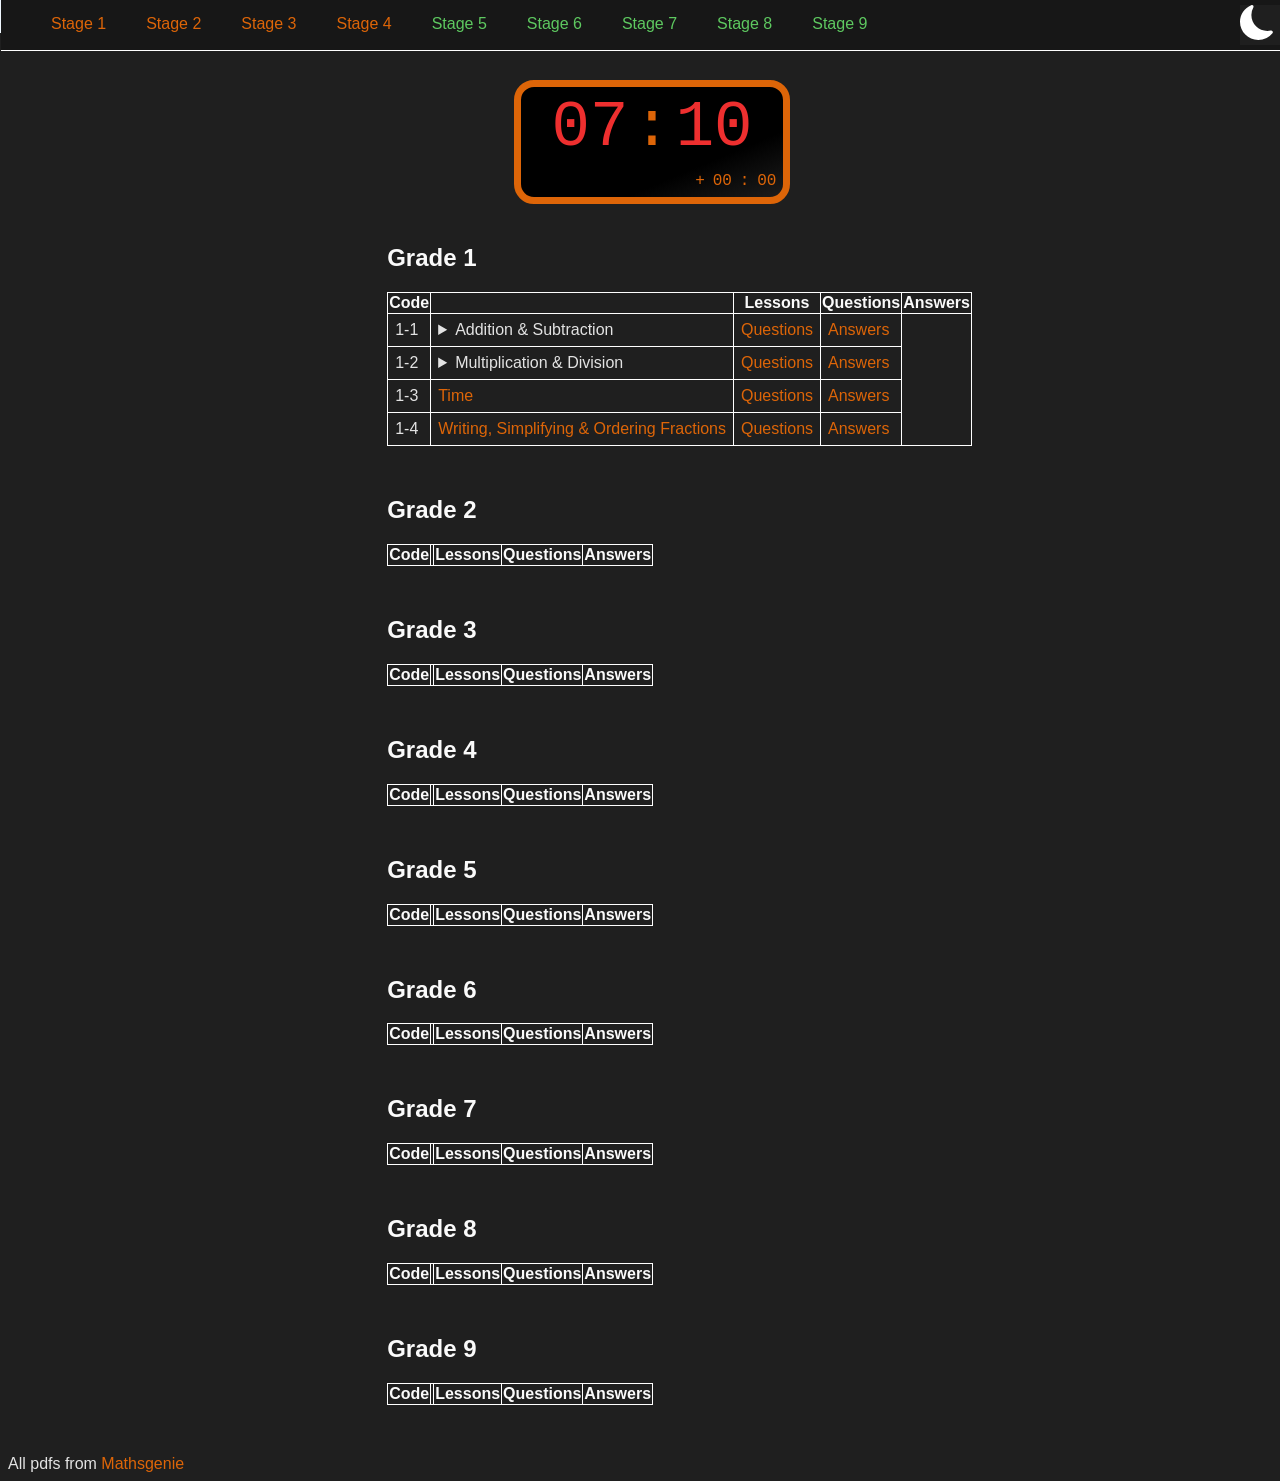
==== MathsGenie/index.html @ 3289e848 "FINALLY" ====
<!DOCTYPE html>
<html>
    <head>
        <link rel="stylesheet" href="style.css">

        <title>MathsGenie Exam Question PDFs</title>
        <script src="Javascript/library.js" type="module"></script>
        <script src="Javascript/loading.js" type="module"></script>

        <title>MathsGenie Exam Question PDFs</title>
    </head>

    <body>
        <header>
        <nav>
            <ul>
                <li><a href="#grade1">Stage 1</a></li>
                <li><a href="#grade2">Stage 2</a></li>
                <li><a href="#grade3">Stage 3</a></li>
                <li><a href="#grade4">Stage 4</a></li>
                <li><a href="#grade5" class="higher">Stage 5</a></li>
                <li><a href="#grade6" class="higher">Stage 6</a></li>
                <li><a href="#grade7" class="higher">Stage 7</a></li>
                <li><a href="#grade8" class="higher">Stage 8</a></li>
                <li><a href="#grade9" class="higher">Stage 9</a></li>
            </ul>

            <svg id="themeButton" xmlns="http://www.w3.org/2000/svg" width="40" height="40" fill="currentColor" class="bi bi-sun" viewBox="0 0 16 16">
                <path d="M8 11a3 3 0 1 1 0-6 3 3 0 0 1 0 6m0 1a4 4 0 1 0 0-8 4 4 0 0 0 0 8M8 0a.5.5 0 0 1 .5.5v2a.5.5 0 0 1-1 0v-2A.5.5 0 0 1 8 0m0 13a.5.5 0 0 1 .5.5v2a.5.5 0 0 1-1 0v-2A.5.5 0 0 1 8 13m8-5a.5.5 0 0 1-.5.5h-2a.5.5 0 0 1 0-1h2a.5.5 0 0 1 .5.5M3 8a.5.5 0 0 1-.5.5h-2a.5.5 0 0 1 0-1h2A.5.5 0 0 1 3 8m10.657-5.657a.5.5 0 0 1 0 .707l-1.414 1.415a.5.5 0 1 1-.707-.708l1.414-1.414a.5.5 0 0 1 .707 0m-9.193 9.193a.5.5 0 0 1 0 .707L3.05 13.657a.5.5 0 0 1-.707-.707l1.414-1.414a.5.5 0 0 1 .707 0m9.193 2.121a.5.5 0 0 1-.707 0l-1.414-1.414a.5.5 0 0 1 .707-.707l1.414 1.414a.5.5 0 0 1 0 .707M4.464 4.465a.5.5 0 0 1-.707 0L2.343 3.05a.5.5 0 1 1 .707-.707l1.414 1.414a.5.5 0 0 1 0 .708"/>
            </svg>
        </nav>
    
        <div id="clock" style="cursor: pointer;">
            <span id="hrs"></span> 
            <span id=":" class="difficultClockStuff">:</span>
            <span id="mins"></span>

            <div id="deficitContainer">
                <span id="deficitSign" class="difficultClockStuff">+</span>
                <span id="defictHrs">..</span>
                <span id="deficit:" class="difficultClockStuff">:</span>
                <span id="deficitMins">..</span>
            </div>
        </div>
        </header>

        <main>
        <section id="grade1">
            <h1 id="1header" class="header">Grade 1</h1>
            <table id="1table">
                <tr id="1headersRow" class="headersRow">
                    <th>Code</th>
                    <th></th>
                    <th>Lessons</th>
                    <th>Questions</th>
                    <th>Answers</th>
                    </tr>
            </table>
        </section>

        <section id="grade2">
            <h1 id="2header" class="header">Grade 2</h1>
            <table id="2table">
                <tr id="2headersRow" class="headersRow">
                    <th>Code</th>
                    <th></th>
                    <th>Lessons</th>
                    <th>Questions</th>
                    <th>Answers</th>
                    </tr>
            </table>
        </section>

        <section id="grade3">
            <h1 id="3header" class="header">Grade 3</h1>
            <table id="3table">
                <tr id="3headersRow" class="headersRow">
                    <th>Code</th>
                    <th></th>
                    <th>Lessons</th>
                    <th>Questions</th>
                    <th>Answers</th>
                    </tr>
            </table>
        </section>

            <section id="grade4">
                <h1 id="4header" class="header">Grade 4</h1>
            <table id="4table">
                <tr id="4headersRow" class="headersRow">
                    <th>Code</th>
                    <th></th>
                    <th>Lessons</th>
                    <th>Questions</th>
                    <th>Answers</th>
                    </tr>
            </table>
        </section>

        <section id="grade5" class="higher">
            <h1 id="5header" class="header">Grade 5</h1>
            <table id="5table">
                <tr id="5headersRow" class="headersRow">
                    <th>Code</th>
                    <th></th>
                    <th>Lessons</th>
                    <th>Questions</th>
                    <th>Answers</th>
                    </tr>
            </table>
        </section>

        <section id="grade6" class="higher">
                <h1 id="6header" class="header">Grade 6</h1>
            <table id="6table">
                <tr id="6headersRow" class="headersRow">
                    <th>Code</th>
                    <th></th>
                    <th>Lessons</th>
                    <th>Questions</th>
                    <th>Answers</th>
                    </tr>
            </table>
        </section>

        <section id="grade7" class="higher">
                <h1 id="7header" class="header">Grade 7</h1>
            <table id="7table">
                <tr id="7headersRow" class="headersRow">
                    <th>Code</th>
                    <th></th>
                    <th>Lessons</th>
                    <th>Questions</th>
                    <th>Answers</th>
                    </tr>
            </table>
        </section>

        <section id="grade8" class="higher">
                <h1 id="8header" class="header">Grade 8</h1>
            <table id="8table">
                <tr id="8headersRow" class="headersRow">
                    <th>Code</th>
                    <th></th>
                    <th>Lessons</th>
                    <th>Questions</th>
                    <th>Answers</th>
                    </tr>
            </table>
        </section>

        <section id="grade9" class="higher">
                <h1 id="9header" class="header">Grade 9</h1>
            <table id="9table">
                <tr id="9headersRow" class="headersRow">
                    <th>Code</th>
                    <th></th>
                    <th>Lessons</th>
                    <th>Questions</th>
                    <th>Answers</th>
                    </tr>
            </table>
        </section>

        </main>

        <footer> All pdfs from <a href="https/:MathsGenie.co.uk">Mathsgenie</a></footer>
    </body>
</html>
---- MathsGenie/style.css ----
:root {
  --bg: hsl(0,0%,90%);
  --nav-bg: hsl(0,0%,93%);
  --clock-bg: linear-gradient(to bottom right, hsl(0,0%,90%) 70%, hsl(0,0%,98%) );
  --header: hsl(0,0%,10%);
  --text: hsl(0,0%,20%);
  --anchor: hsl(26, 93%, 55%);
  --anchor-hover: hsl(26,93%,50%);
  --higher-anchor: hsl(121, 50%, 42%);
  --higher-anchor-hover: hsl(121,72%,32%);
  --border: hsl(0,0%,0%);
  --error: hsl(0, 85%, 44%);
}

* {
  font-family: "Trebuchet MS", "Lucida Sans Unicode", "Lucida Grande", "Lucida Sans", Arial, sans-serif;
  background: var(--bg);
}

h1 {
  color: var(--header);
}

nav {
  width: 100%;
  height: 3em;
  position: fixed;
  top: -17px;
  left: 0;
  border: 1px solid aliceblue;
  background: var(--nav-bg);
}
nav ul {
  width: 100%;
  height: 30px;
  background: var(--nav-bg);
  border-bottom: 1px solid var(--border);
  padding: 10px;
  margin-bottom: 10px;
}
nav ul li {
  background: inherit;
  margin: 5px 0 0 40px;
  list-style-type: none;
  float: left;
  text-align: center;
}
nav ul li a {
  background: inherit;
}
nav ul li .higher {
  background: inherit;
  color: var(--higher-anchor);
}
nav ul li .higher:hover {
  color: var(--higher-anchor-hover);
  font-weight: 600;
}
nav svg {
  right: 5px;
}

#themeButton {
  background: var(--bg);
  float: right;
  position: fixed;
  top: 5px;
  right: 0;
}

#clock {
  width: 20%;
  height: 100px;
  background: var(--clock-bg);
  border: 7px solid var(--anchor);
  border-radius: 20px;
  padding: 5px;
  margin: 80px 0 40px 40%;
  position: relative;
  text-align: center;
  user-select: none;
}
#clock span {
  background: transparent;
  color: var(--anchor);
  font-family: monospace;
  font-size: 4rem;
}
#clock #deficitContainer {
  background: transparent;
  font-family: monospace;
  position: absolute;
  bottom: 7px;
  right: 7px;
}
#clock #deficitContainer span {
  color: var(--anchor);
  font-size: 1rem;
}

main {
  align-items: center;
}
main section h1 {
  margin-left: 30%;
}

table {
  border: 1px solid var(--border);
  border-collapse: collapse;
  border-radius: 10px;
  margin: 0 0 50px 30%;
}
table th {
  color: var(--header);
  border: 1px solid var(--border);
  margin-right: 20px;
}
table td {
  color: var(--text);
  border: 1px solid var(--border);
  margin-left: 7px;
  padding: 7px;
}
table td:hover {
  color: var(--header);
  text-decoration: none;
  font-weight: 600;
}
table td ul {
  list-style: lower-greek;
}
table td li a {
  color: var(--text);
  margin-bottom: 3px;
}
table td li a:hover {
  color: var(--header);
  font-weight: 600;
}

a {
  color: var(--anchor);
  text-decoration: none;
}
a:hover {
  color: var(--anchor-hover);
  font-weight: 600;
}

.higher a {
  color: var(--higher-anchor);
}
.higher a:hover {
  color: var(--higher-anchor-hover);
  font-weight: 600;
}

input[type=checkbox] {
  background: var(--error);
}
input[type=checkbox]:checked {
  background: var(--higher-anchor-hover);
}

footer {
  color: var(--text);
}

/*# sourceMappingURL=style.css.map */
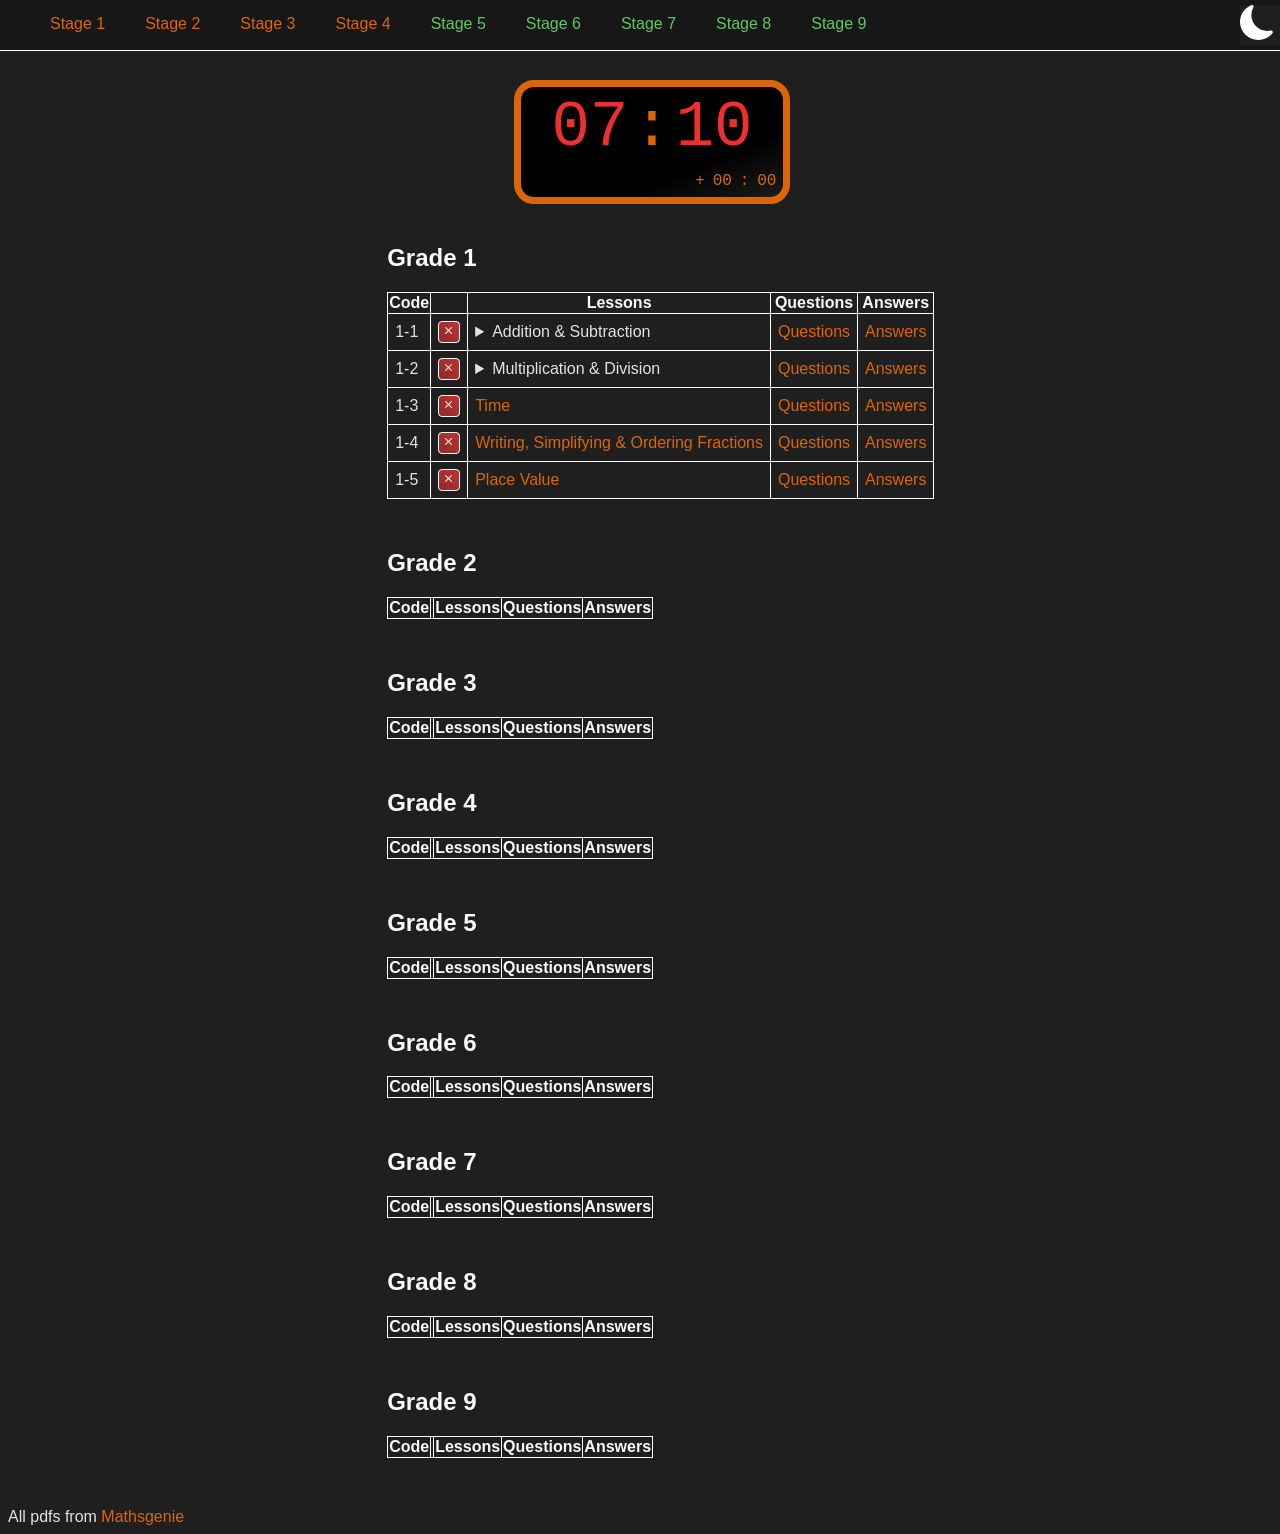
==== commit 3f99860d: "FINALLY added custom 3-state checkboxes." ====
--- a/MathsGenie/index.html
+++ b/MathsGenie/index.html
@@ -2,6 +2,7 @@
 <html>
     <head>
         <link rel="stylesheet" href="style.css">
+        <link rel="stylesheet" href="https://cdn.jsdelivr.net/npm/bootstrap-icons@1.5.0/font/bootstrap-icons.css">
 
         <title>MathsGenie Exam Question PDFs</title>
         <script src="Javascript/library.js" type="module"></script>
@@ -161,7 +162,6 @@
                     </tr>
             </table>
         </section>
-
         </main>
 
         <footer> All pdfs from <a href="https/:MathsGenie.co.uk">Mathsgenie</a></footer>
--- a/MathsGenie/style.css
+++ b/MathsGenie/style.css
@@ -17,6 +17,10 @@
   background: var(--bg);
 }
 
+i {
+  background-color: transparent;
+}
+
 h1 {
   color: var(--header);
 }
@@ -27,7 +31,8 @@
   position: fixed;
   top: -17px;
   left: 0;
-  border: 1px solid aliceblue;
+  border: 1px solid var(--border);
+  border-left: none;
   background: var(--nav-bg);
 }
 nav ul {
@@ -156,15 +161,42 @@
   font-weight: 600;
 }
 
-input[type=checkbox] {
-  background: var(--error);
-}
-input[type=checkbox]:checked {
-  background: var(--higher-anchor-hover);
-}
-
 footer {
   color: var(--text);
 }
 
+checkbox {
+  display: inline-block;
+  width: 20px;
+  height: 20px;
+  border: 1px solid var(--border);
+  border-radius: 4px;
+  color: #fff;
+  text-align: center;
+  --unchecked-gradient: linear-gradient(to top right, hsl(0, 54%, 36%),hsl(0, 61%, 48%));
+  --unchecked-gradient-hover: linear-gradient(to top left, hsl(0, 61%, 48%),hsl(0, 54%, 36%));
+  --mixed-gradient: linear-gradient(to top, hsl(31, 78%, 52%), hsl(20, 69%, 48%));
+  --mixed-gradient-hover: linear-gradient(to top right, hsl(20, 69%, 48%), hsl(31, 78%, 52%));
+  --checked-gradient: linear-gradient(to top right, hsl(100, 67%, 35%), hsl(136, 48%, 30%));
+  --checked-gradient-hover: linear-gradient(to top right, hsl(136, 48%, 30%), hsl(100, 67%, 35%));
+}
+checkbox[aria-checked=false] {
+  background: var(--unchecked-gradient);
+}
+checkbox[aria-checked=false]:hover {
+  background: var(--unchecked-gradient-hover);
+}
+checkbox[aria-checked=mixed] {
+  background: var(--mixed-gradient);
+}
+checkbox[aria-checked=mixed]:hover {
+  background: var(--mixed-gradient-hover);
+}
+checkbox[aria-checked=true] {
+  background: var(--checked-gradient);
+}
+checkbox[aria-checked=true]:hover {
+  background: var(--checked-gradient-hover);
+}
+
 /*# sourceMappingURL=style.css.map */
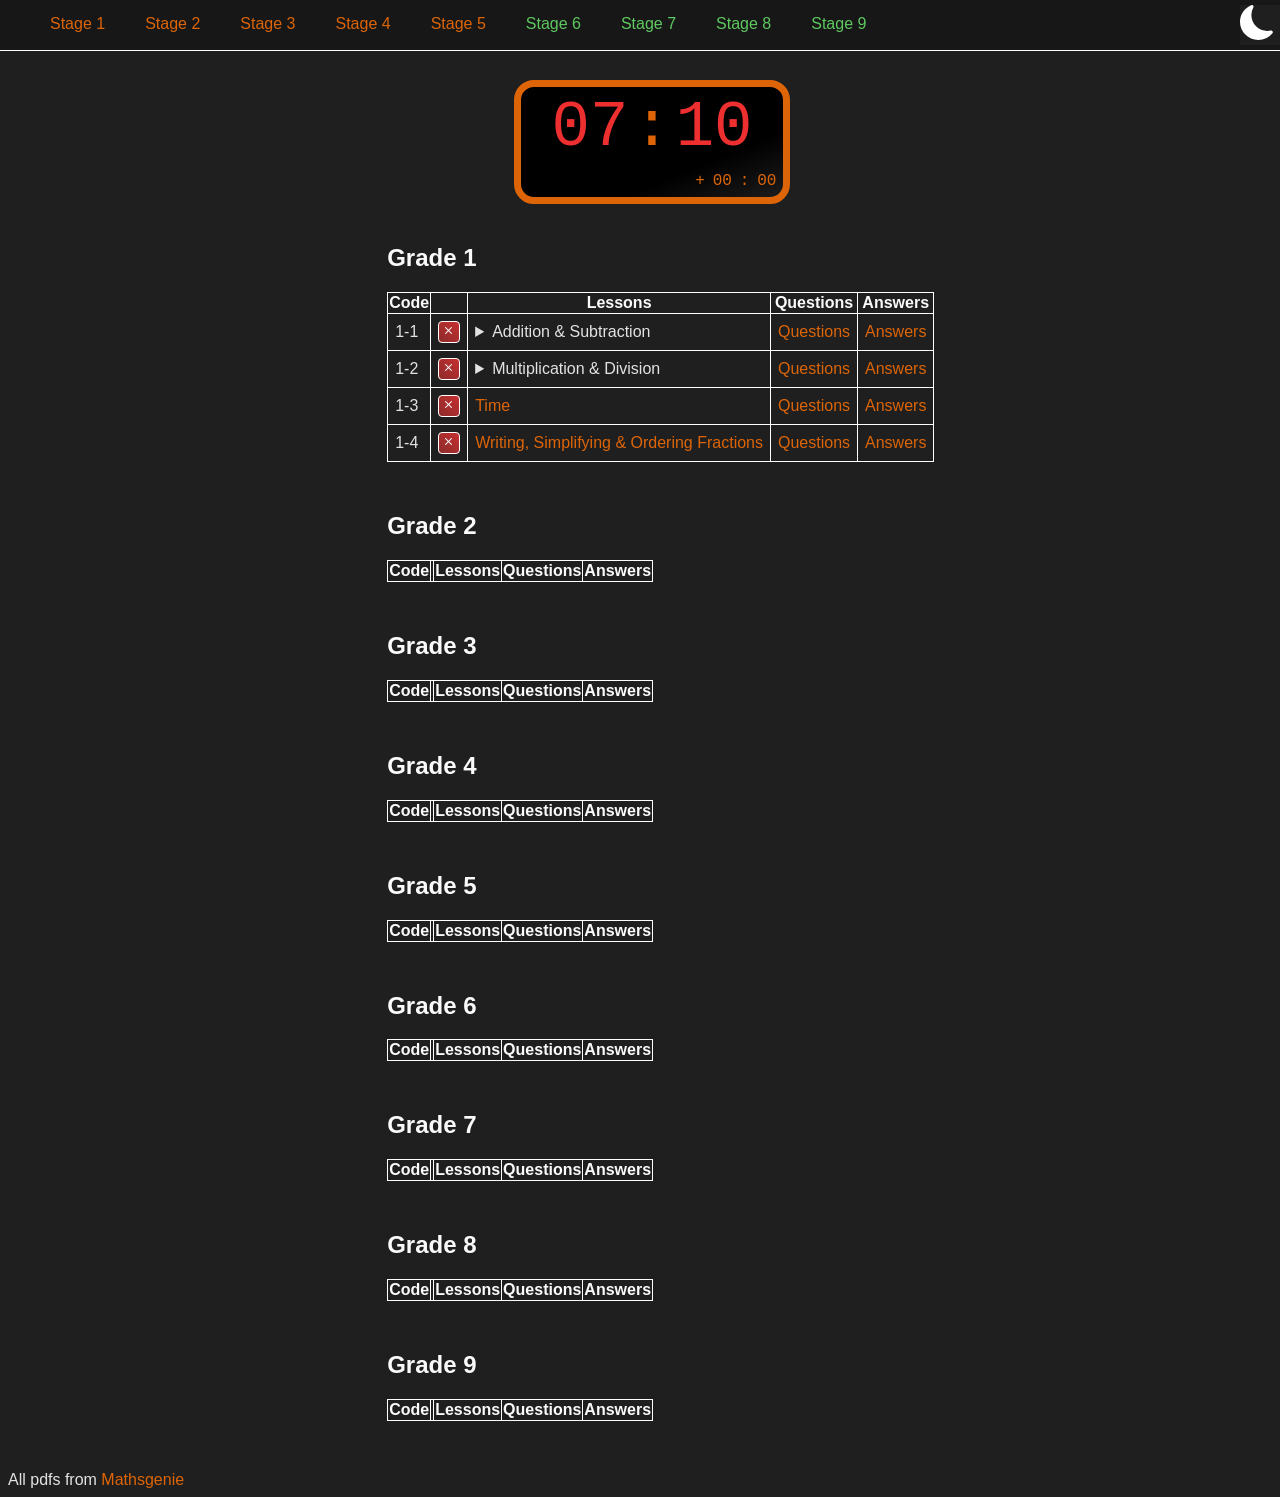
==== commit 3c5975b8: "Removed the test checkboxes at the bottom of the MathsGenie website Ignored .vscode/settings.json" ====
--- a/MathsGenie/index.html
+++ b/MathsGenie/index.html
@@ -19,7 +19,7 @@
                 <li><a href="#grade2">Stage 2</a></li>
                 <li><a href="#grade3">Stage 3</a></li>
                 <li><a href="#grade4">Stage 4</a></li>
-                <li><a href="#grade5" class="higher">Stage 5</a></li>
+                <li><a href="#grade5">Stage 5</a></li>
                 <li><a href="#grade6" class="higher">Stage 6</a></li>
                 <li><a href="#grade7" class="higher">Stage 7</a></li>
                 <li><a href="#grade8" class="higher">Stage 8</a></li>
@@ -98,7 +98,7 @@
             </table>
         </section>
 
-        <section id="grade5" class="higher">
+        <section id="grade5">
             <h1 id="5header" class="header">Grade 5</h1>
             <table id="5table">
                 <tr id="5headersRow" class="headersRow">
@@ -164,6 +164,6 @@
         </section>
         </main>
 
-        <footer> All pdfs from <a href="https/:MathsGenie.co.uk">Mathsgenie</a></footer>
+        <footer> All pdfs from <a href="https:/MathsGenie.co.uk">Mathsgenie</a></footer>
     </body>
 </html>
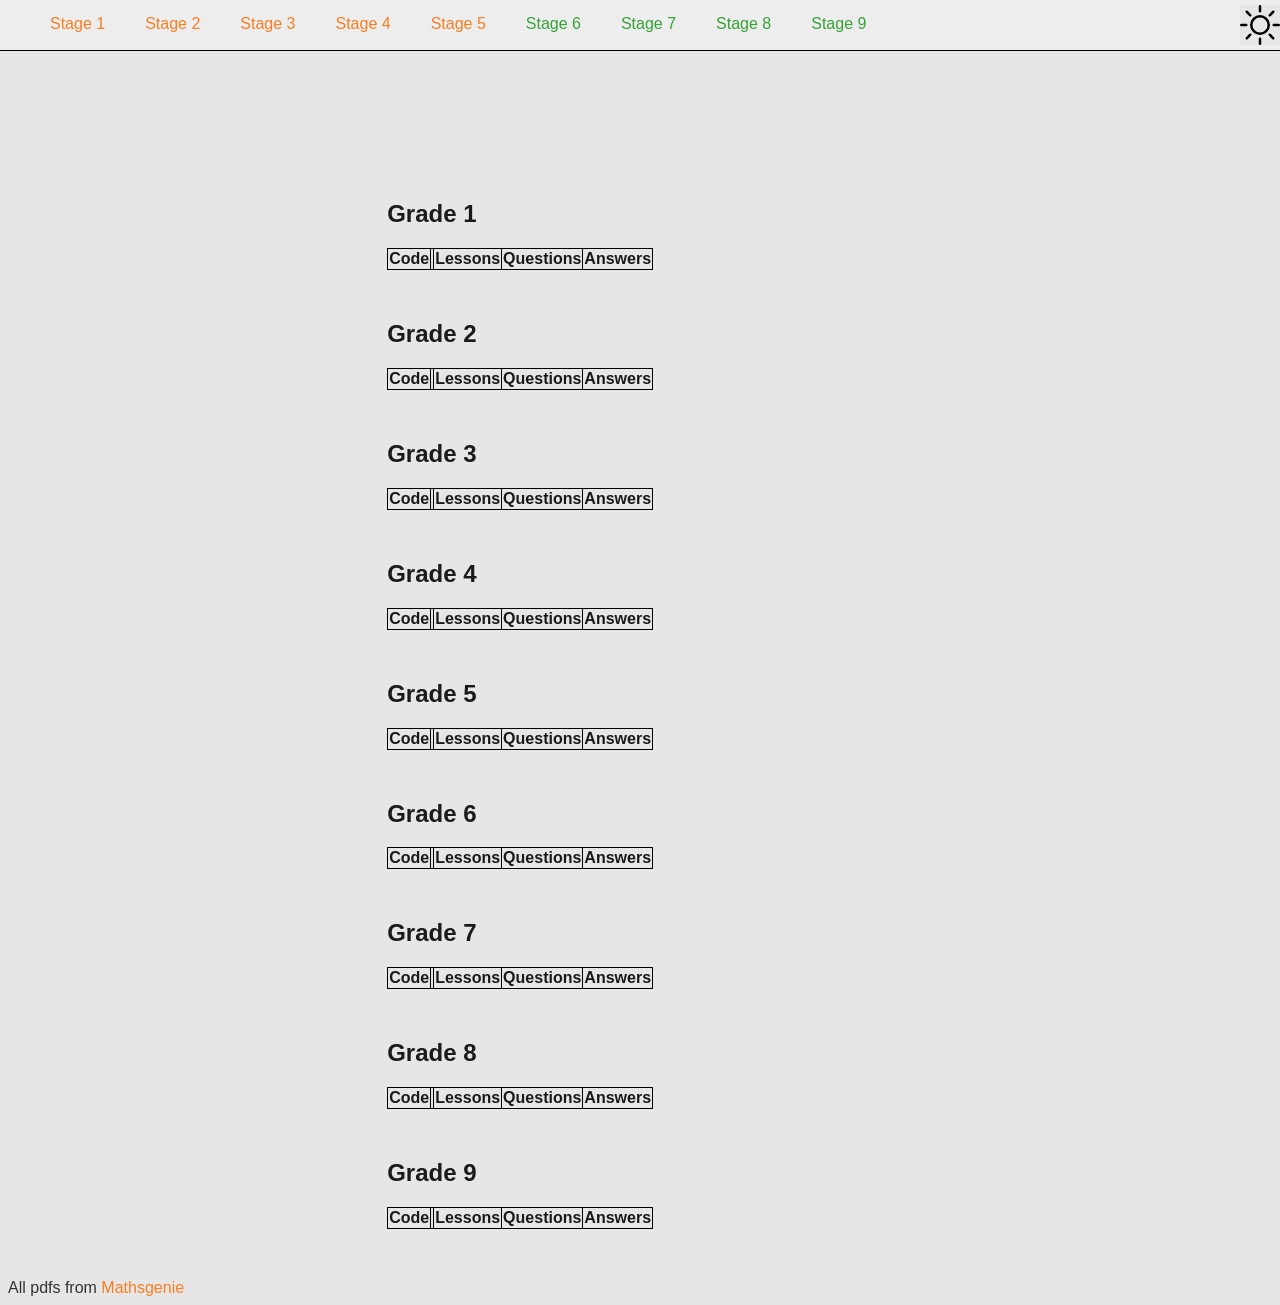
==== commit 749e10a7: "Made hypersort library. Remade the deck maker, Mathsgenie Updates" ====
--- a/MathsGenie/index.html
+++ b/MathsGenie/index.html
@@ -30,23 +30,10 @@
                 <path d="M8 11a3 3 0 1 1 0-6 3 3 0 0 1 0 6m0 1a4 4 0 1 0 0-8 4 4 0 0 0 0 8M8 0a.5.5 0 0 1 .5.5v2a.5.5 0 0 1-1 0v-2A.5.5 0 0 1 8 0m0 13a.5.5 0 0 1 .5.5v2a.5.5 0 0 1-1 0v-2A.5.5 0 0 1 8 13m8-5a.5.5 0 0 1-.5.5h-2a.5.5 0 0 1 0-1h2a.5.5 0 0 1 .5.5M3 8a.5.5 0 0 1-.5.5h-2a.5.5 0 0 1 0-1h2A.5.5 0 0 1 3 8m10.657-5.657a.5.5 0 0 1 0 .707l-1.414 1.415a.5.5 0 1 1-.707-.708l1.414-1.414a.5.5 0 0 1 .707 0m-9.193 9.193a.5.5 0 0 1 0 .707L3.05 13.657a.5.5 0 0 1-.707-.707l1.414-1.414a.5.5 0 0 1 .707 0m9.193 2.121a.5.5 0 0 1-.707 0l-1.414-1.414a.5.5 0 0 1 .707-.707l1.414 1.414a.5.5 0 0 1 0 .707M4.464 4.465a.5.5 0 0 1-.707 0L2.343 3.05a.5.5 0 1 1 .707-.707l1.414 1.414a.5.5 0 0 1 0 .708"/>
             </svg>
         </nav>
-    
-        <div id="clock" style="cursor: pointer;">
-            <span id="hrs"></span> 
-            <span id=":" class="difficultClockStuff">:</span>
-            <span id="mins"></span>
-
-            <div id="deficitContainer">
-                <span id="deficitSign" class="difficultClockStuff">+</span>
-                <span id="defictHrs">..</span>
-                <span id="deficit:" class="difficultClockStuff">:</span>
-                <span id="deficitMins">..</span>
-            </div>
-        </div>
         </header>
 
         <main>
-        <section id="grade1">
+        <section id="grade1" style="margin-top: 200px;">
             <h1 id="1header" class="header">Grade 1</h1>
             <table id="1table">
                 <tr id="1headersRow" class="headersRow">
--- a/MathsGenie/style.css
+++ b/MathsGenie/style.css
@@ -73,36 +73,6 @@
   right: 0;
 }
 
-#clock {
-  width: 20%;
-  height: 100px;
-  background: var(--clock-bg);
-  border: 7px solid var(--anchor);
-  border-radius: 20px;
-  padding: 5px;
-  margin: 80px 0 40px 40%;
-  position: relative;
-  text-align: center;
-  user-select: none;
-}
-#clock span {
-  background: transparent;
-  color: var(--anchor);
-  font-family: monospace;
-  font-size: 4rem;
-}
-#clock #deficitContainer {
-  background: transparent;
-  font-family: monospace;
-  position: absolute;
-  bottom: 7px;
-  right: 7px;
-}
-#clock #deficitContainer span {
-  color: var(--anchor);
-  font-size: 1rem;
-}
-
 main {
   align-items: center;
 }
@@ -133,15 +103,7 @@
   font-weight: 600;
 }
 table td ul {
-  list-style: lower-greek;
-}
-table td li a {
-  color: var(--text);
-  margin-bottom: 3px;
-}
-table td li a:hover {
-  color: var(--header);
-  font-weight: 600;
+  list-style: lower-alpha;
 }
 
 a {
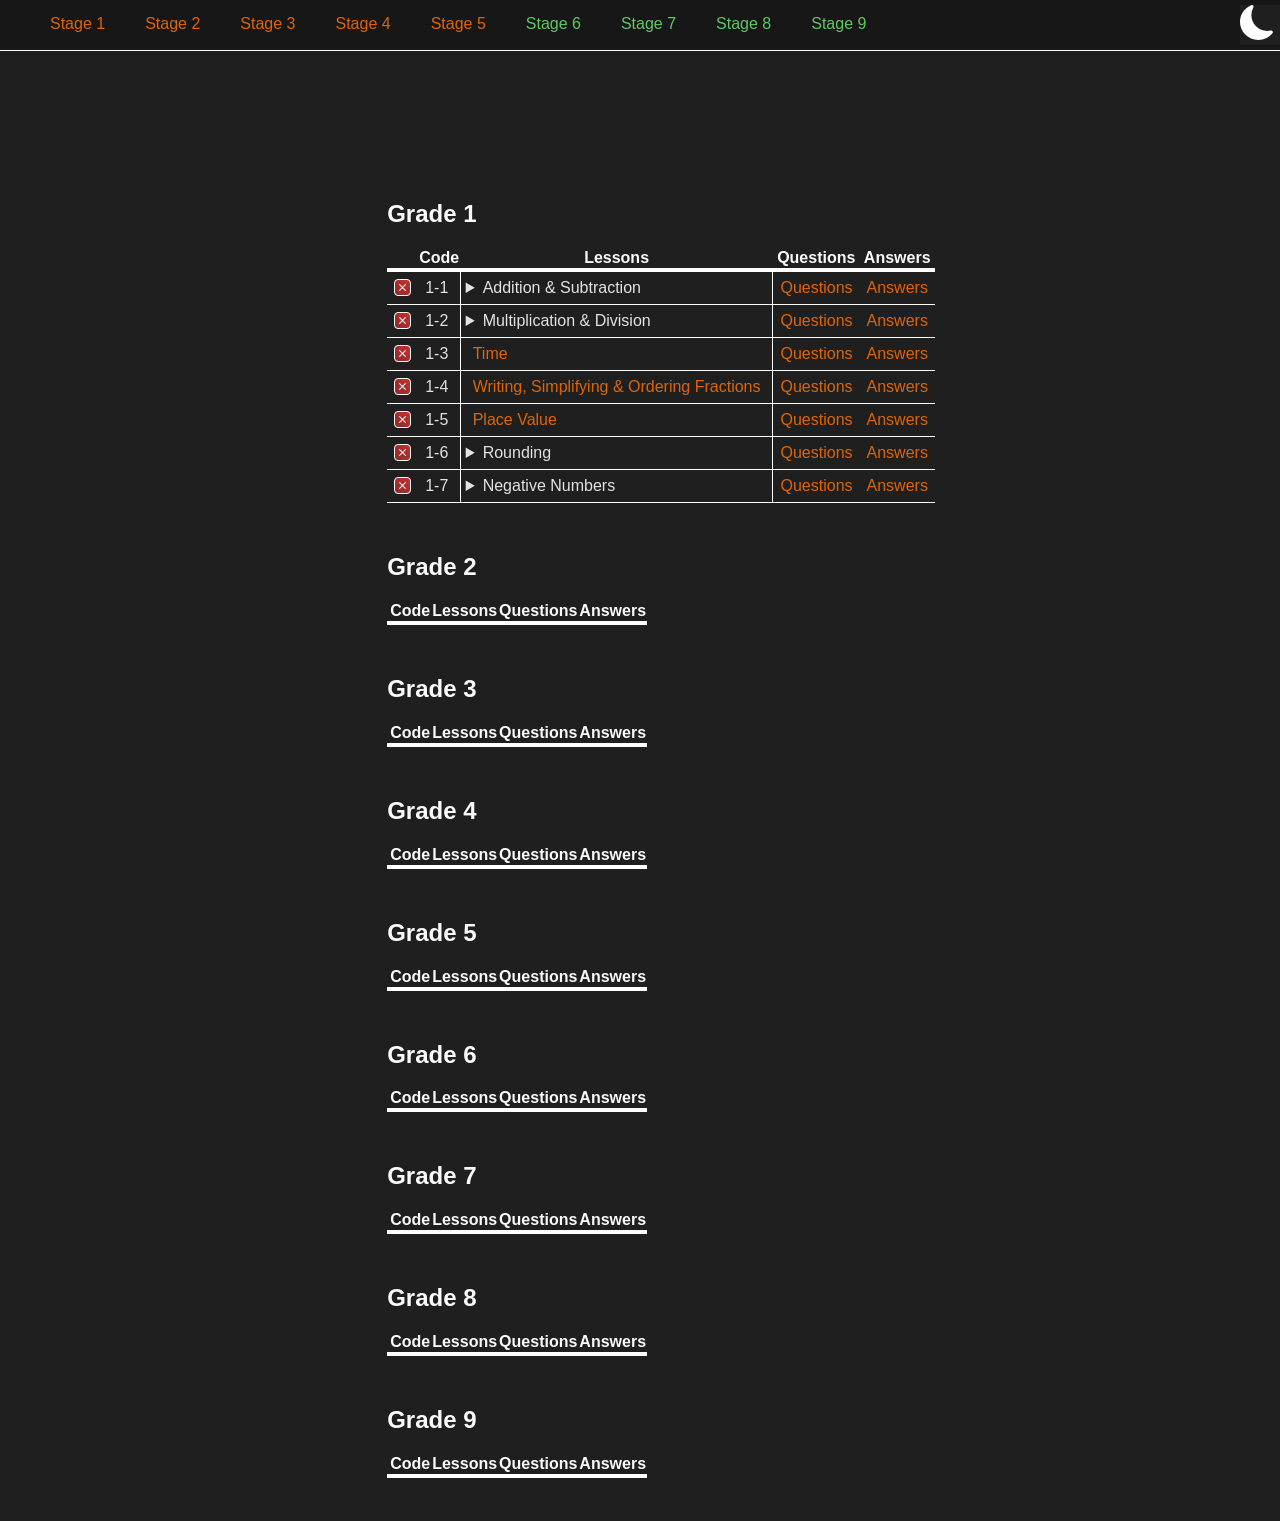
==== commit 8d7c6bc2: "im back" ====
--- a/MathsGenie/index.html
+++ b/MathsGenie/index.html
@@ -37,11 +37,11 @@
             <h1 id="1header" class="header">Grade 1</h1>
             <table id="1table">
                 <tr id="1headersRow" class="headersRow">
-                    <th>Code</th>
-                    <th></th>
-                    <th>Lessons</th>
-                    <th>Questions</th>
-                    <th>Answers</th>
+                    <th name="checkbox"></th>
+                    <th name="code">Code</th>
+                    <th name="videos">Lessons</th>
+                    <th name="questions">Questions</th>
+                    <th name="answers">Answers</th>
                     </tr>
             </table>
         </section>
@@ -50,11 +50,11 @@
             <h1 id="2header" class="header">Grade 2</h1>
             <table id="2table">
                 <tr id="2headersRow" class="headersRow">
-                    <th>Code</th>
-                    <th></th>
-                    <th>Lessons</th>
-                    <th>Questions</th>
-                    <th>Answers</th>
+                    <th name="checkbox"></th>
+                    <th name="code">Code</th>
+                    <th name="videos">Lessons</th>
+                    <th name="questions">Questions</th>
+                    <th name="answers">Answers</th>
                     </tr>
             </table>
         </section>
@@ -63,11 +63,11 @@
             <h1 id="3header" class="header">Grade 3</h1>
             <table id="3table">
                 <tr id="3headersRow" class="headersRow">
-                    <th>Code</th>
-                    <th></th>
-                    <th>Lessons</th>
-                    <th>Questions</th>
-                    <th>Answers</th>
+                    <th name="checkbox"></th>
+                    <th name="code">Code</th>
+                    <th name="videos">Lessons</th>
+                    <th name="questions">Questions</th>
+                    <th name="answers">Answers</th>
                     </tr>
             </table>
         </section>
@@ -76,11 +76,11 @@
                 <h1 id="4header" class="header">Grade 4</h1>
             <table id="4table">
                 <tr id="4headersRow" class="headersRow">
-                    <th>Code</th>
-                    <th></th>
-                    <th>Lessons</th>
-                    <th>Questions</th>
-                    <th>Answers</th>
+                    <th name="checkbox"></th>
+                    <th name="code">Code</th>
+                    <th name="videos">Lessons</th>
+                    <th name="questions">Questions</th>
+                    <th name="answers">Answers</th>
                     </tr>
             </table>
         </section>
@@ -89,11 +89,11 @@
             <h1 id="5header" class="header">Grade 5</h1>
             <table id="5table">
                 <tr id="5headersRow" class="headersRow">
-                    <th>Code</th>
-                    <th></th>
-                    <th>Lessons</th>
-                    <th>Questions</th>
-                    <th>Answers</th>
+                    <th name="checkbox"></th>
+                    <th name="code">Code</th>
+                    <th name="videos">Lessons</th>
+                    <th name="questions">Questions</th>
+                    <th name="answers">Answers</th>
                     </tr>
             </table>
         </section>
@@ -102,11 +102,11 @@
                 <h1 id="6header" class="header">Grade 6</h1>
             <table id="6table">
                 <tr id="6headersRow" class="headersRow">
-                    <th>Code</th>
-                    <th></th>
-                    <th>Lessons</th>
-                    <th>Questions</th>
-                    <th>Answers</th>
+                    <th name="checkbox"></th>
+                    <th name="code">Code</th>
+                    <th name="videos">Lessons</th>
+                    <th name="questions">Questions</th>
+                    <th name="answers">Answers</th>
                     </tr>
             </table>
         </section>
@@ -115,11 +115,11 @@
                 <h1 id="7header" class="header">Grade 7</h1>
             <table id="7table">
                 <tr id="7headersRow" class="headersRow">
-                    <th>Code</th>
-                    <th></th>
-                    <th>Lessons</th>
-                    <th>Questions</th>
-                    <th>Answers</th>
+                    <th name="checkbox"></th>
+                    <th name="code">Code</th>
+                    <th name="videos">Lessons</th>
+                    <th name="questions">Questions</th>
+                    <th name="answers">Answers</th>
                     </tr>
             </table>
         </section>
@@ -128,11 +128,11 @@
                 <h1 id="8header" class="header">Grade 8</h1>
             <table id="8table">
                 <tr id="8headersRow" class="headersRow">
-                    <th>Code</th>
-                    <th></th>
-                    <th>Lessons</th>
-                    <th>Questions</th>
-                    <th>Answers</th>
+                    <th name="checkbox"></th>
+                    <th name="code">Code</th>
+                    <th name="videos">Lessons</th>
+                    <th name="questions">Questions</th>
+                    <th name="answers">Answers</th>
                     </tr>
             </table>
         </section>
@@ -141,11 +141,11 @@
                 <h1 id="9header" class="header">Grade 9</h1>
             <table id="9table">
                 <tr id="9headersRow" class="headersRow">
-                    <th>Code</th>
-                    <th></th>
-                    <th>Lessons</th>
-                    <th>Questions</th>
-                    <th>Answers</th>
+                    <th name="checkbox"></th>
+                    <th name="code">Code</th>
+                    <th name="videos">Lessons</th>
+                    <th name="questions">Questions</th>
+                    <th name="answers">Answers</th>
                     </tr>
             </table>
         </section>
--- a/MathsGenie/style.css
+++ b/MathsGenie/style.css
@@ -1,7 +1,6 @@
 :root {
   --bg: hsl(0,0%,90%);
   --nav-bg: hsl(0,0%,93%);
-  --clock-bg: linear-gradient(to bottom right, hsl(0,0%,90%) 70%, hsl(0,0%,98%) );
   --header: hsl(0,0%,10%);
   --text: hsl(0,0%,20%);
   --anchor: hsl(26, 93%, 55%);
@@ -81,20 +80,22 @@
 }
 
 table {
-  border: 1px solid var(--border);
   border-collapse: collapse;
   border-radius: 10px;
   margin: 0 0 50px 30%;
 }
+table tr {
+  border-bottom: 1px solid var(--border);
+  margin-bottom: 21px;
+}
 table th {
   color: var(--header);
-  border: 1px solid var(--border);
+  border-bottom: 4px solid var(--border);
   margin-right: 20px;
 }
 table td {
   color: var(--text);
-  border: 1px solid var(--border);
-  margin-left: 7px;
+  border-bottom: 1px solid var(--border);
   padding: 7px;
 }
 table td:hover {
@@ -104,6 +105,16 @@
 }
 table td ul {
   list-style: lower-alpha;
+}
+table .code {
+  border-right: 1px solid var(--border);
+}
+table .questionbox {
+  width: 20px;
+  border-left: 1px solid var(--border);
+}
+table .video {
+  padding: 0 5px 0 5px;
 }
 
 a {
@@ -123,18 +134,17 @@
   font-weight: 600;
 }
 
-footer {
-  color: var(--text);
-}
-
 checkbox {
   display: inline-block;
-  width: 20px;
-  height: 20px;
+  width: 15px;
+  height: 15px;
   border: 1px solid var(--border);
   border-radius: 4px;
   color: #fff;
   text-align: center;
+  display: inline-flex;
+  justify-content: center;
+  align-items: center;
   --unchecked-gradient: linear-gradient(to top right, hsl(0, 54%, 36%),hsl(0, 61%, 48%));
   --unchecked-gradient-hover: linear-gradient(to top left, hsl(0, 61%, 48%),hsl(0, 54%, 36%));
   --mixed-gradient: linear-gradient(to top, hsl(31, 78%, 52%), hsl(20, 69%, 48%));
@@ -161,4 +171,8 @@
   background: var(--checked-gradient-hover);
 }
 
+footer {
+  color: var(--text);
+}
+
 /*# sourceMappingURL=style.css.map */
